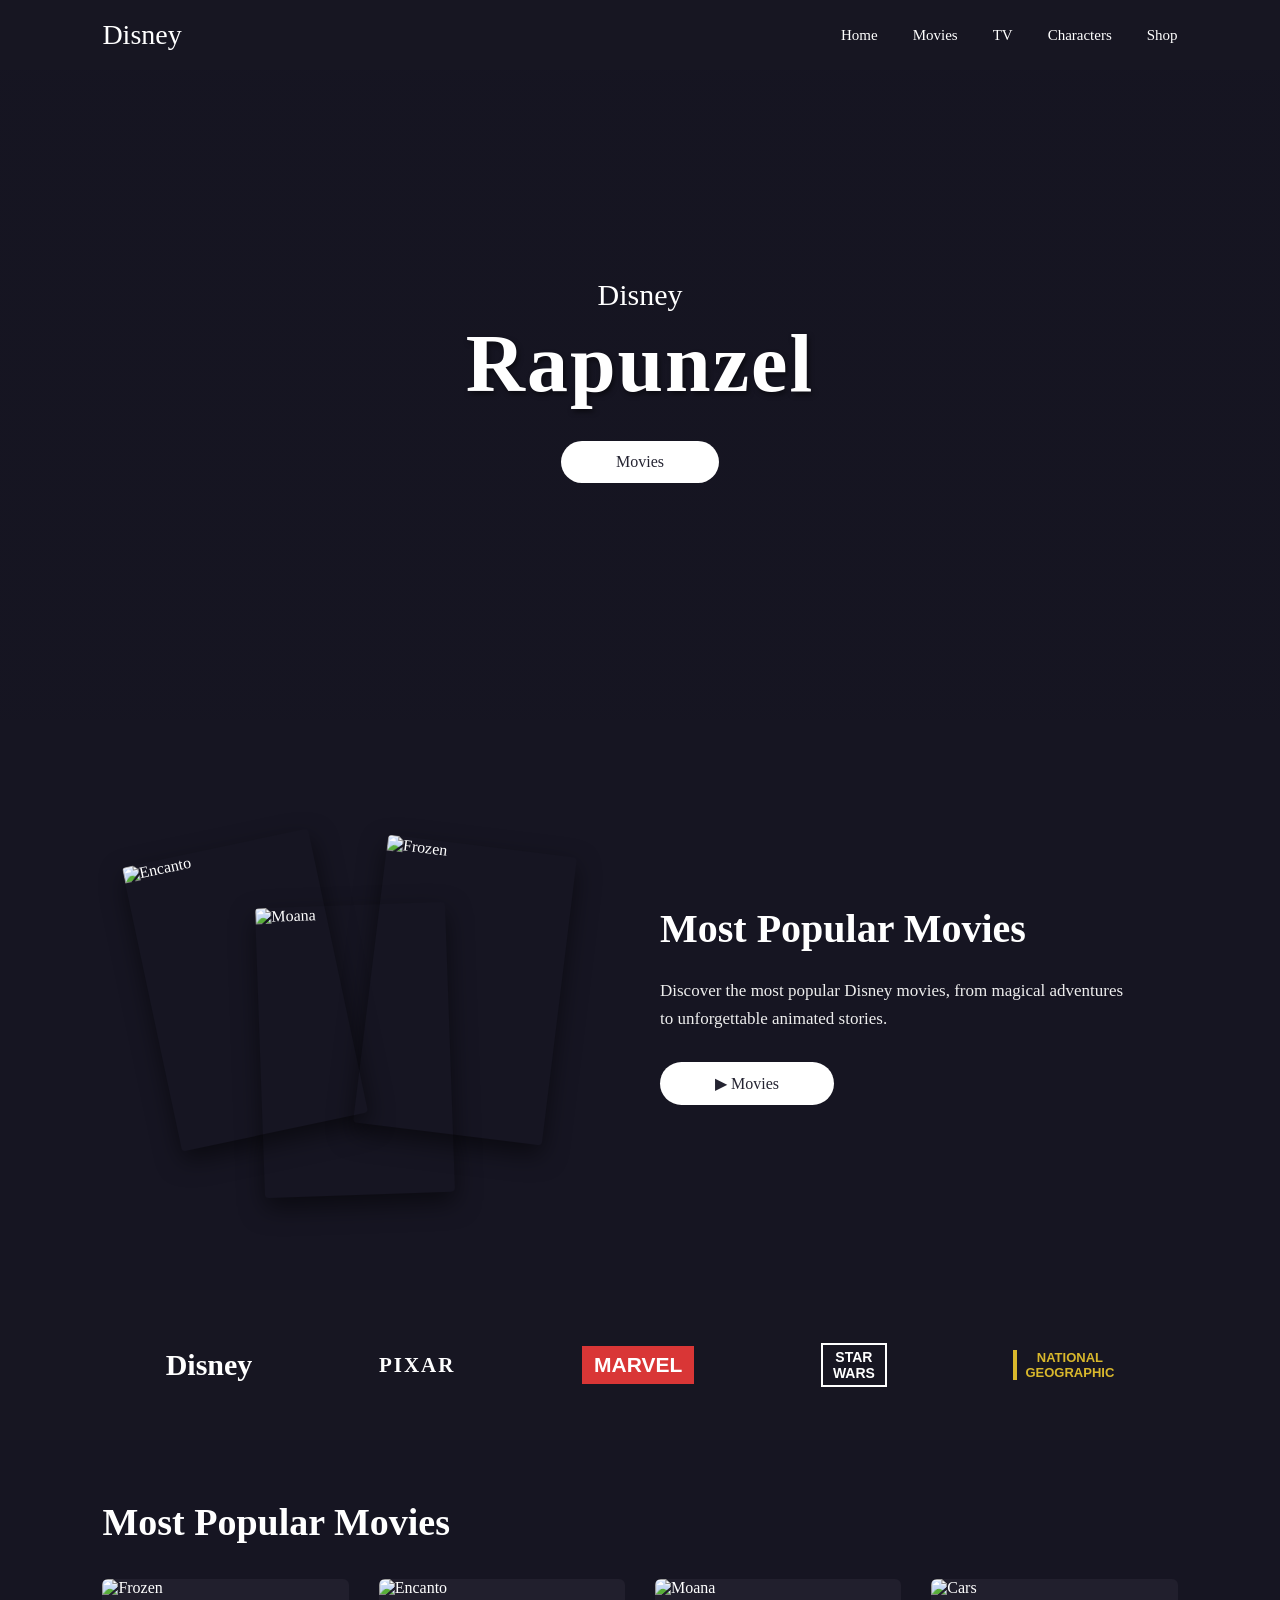
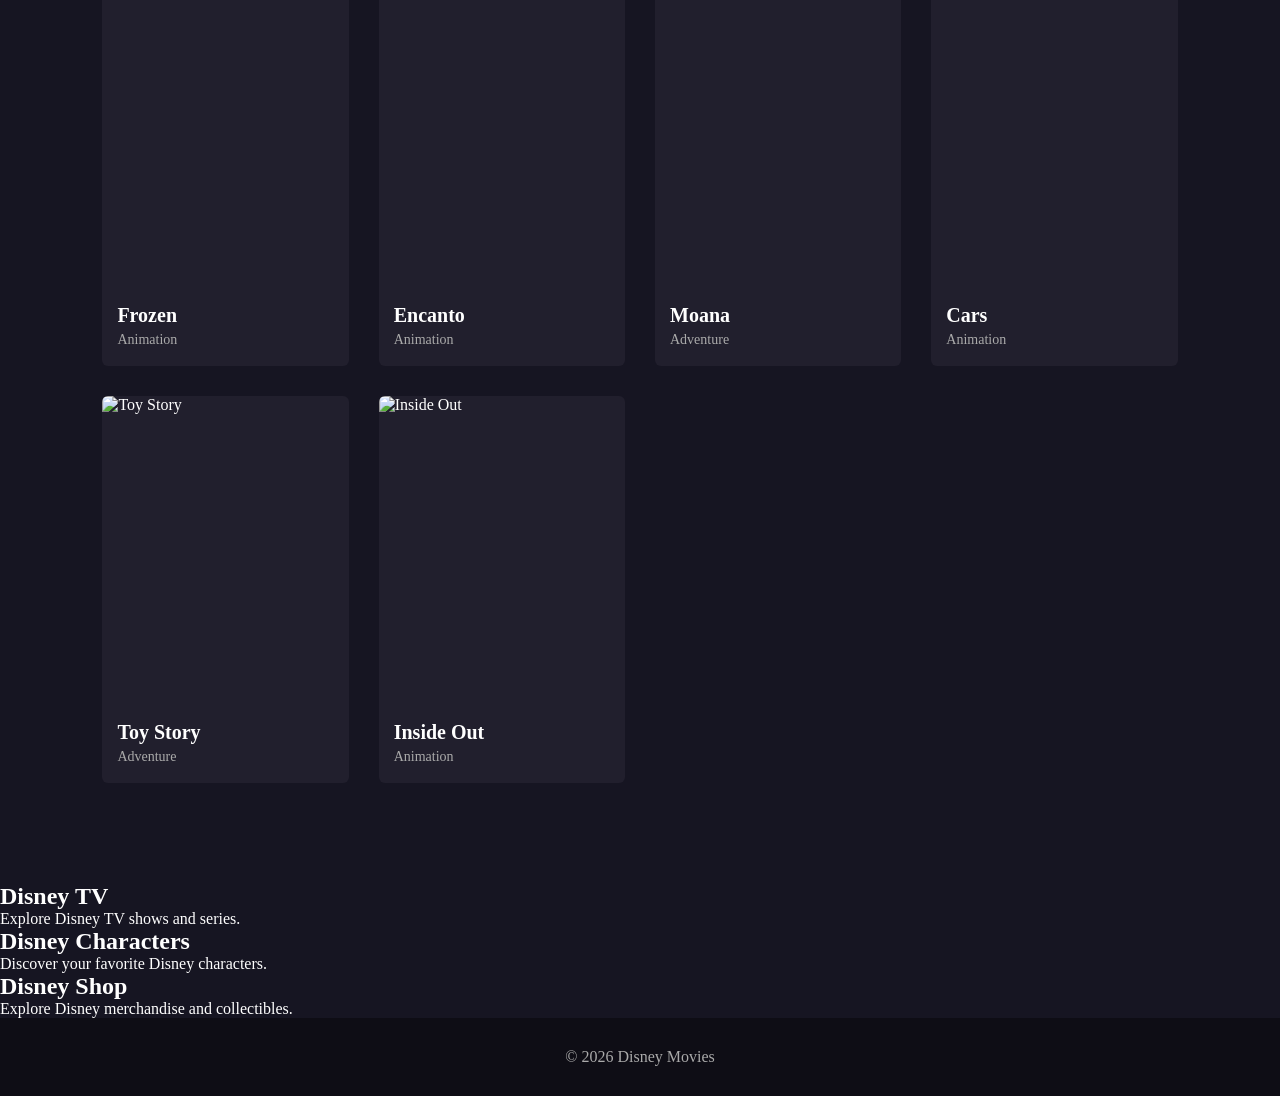
==== index.html @ c199c4aa "Rename index1.html to index.html" ====
<!DOCTYPE html>
<html lang="en">

<head>
    <meta charset="UTF-8">
    <meta name="viewport" content="width=device-width, initial-scale=1.0">

    <title>Disney Movies</title>

    <link rel="stylesheet" href="style.css">
</head>

<body>

    <header class="header">

        <div class="logo">
            Disney
        </div>

        <nav class="navigation">
            <a href="#home">Home</a>
            <a href="#movies">Movies</a>
            <a href="#tv">TV</a>
            <a href="#characters">Characters</a>
            <a href="#shop">Shop</a>
        </nav>

    </header>

    <section class="hero" id="home">

        <div class="hero-content">

            <p class="disney-text">Disney</p>

            <h1>Rapunzel</h1>

            <button onclick="showMovies()">
                Movies
            </button>

        </div>

    </section>


    <section class="popular">

        <div class="popular-images">

            <img
                src="https://avatars.mds.yandex.net/get-kinopoisk-image/4303601/fab75458-dd2e-4861-8668-f591da4f61c4/600x900"
                class="image-left"
                alt="Encanto">

            <img
                src="https://encrypted-tbn0.gstatic.com/images?q=tbn:ANd9GcTZdTd1PuPu24Ao5kO4HA-6PempdgMdZi6ZgrT46JISyiHgLOpsBIigSn0&s=10"
                class="image-middle"
                alt="Frozen">

            <img
                src="https://encrypted-tbn0.gstatic.com/images?q=tbn:ANd9GcQnatO44G1CuB3Fu7SoTBupJCiv5TjbanZctfpO6c_njw&s"
                class="image-front"
                alt="Moana">

        </div>


        <div class="popular-content">

            <h2>Most Popular Movies</h2>

            <p>
                Discover the most popular Disney movies,
                from magical adventures to unforgettable
                animated stories.
            </p>

            <button onclick="showMovies()">
                ▶ Movies
            </button>

        </div>

    </section>

    <section class="brands">

        <div class="brand disney">
            Disney
        </div>

        <div class="brand pixar">
            PIXAR
        </div>

        <div class="brand marvel">
            MARVEL
        </div>

        <div class="brand starwars">
            STAR<br>WARS
        </div>

        <div class="brand national">
            NATIONAL<br>
            GEOGRAPHIC
        </div>

    </section>


    <section class="movies" id="movies">

        <h2>Most Popular Movies</h2>

        <div class="movie-grid">

            <div class="movie-card">

                <img
                    src="https://encrypted-tbn0.gstatic.com/images?q=tbn:ANd9GcTZdTd1PuPu24Ao5kO4HA-6PempdgMdZi6ZgrT46JISyiHgLOpsBIigSn0&s=10"
                    alt="Frozen">

                <h3>Frozen</h3>

                <p>Animation</p>

            </div>


            <div class="movie-card">

                <img
                    src="https://avatars.mds.yandex.net/get-kinopoisk-image/4303601/fab75458-dd2e-4861-8668-f591da4f61c4/600x900"
                    alt="Encanto">

                <h3>Encanto</h3>

                <p>Animation</p>

            </div>


            <div class="movie-card">

                <img
                    src="https://encrypted-tbn0.gstatic.com/images?q=tbn:ANd9GcQnatO44G1CuB3Fu7SoTBupJCiv5TjbanZctfpO6c_njw&s"
                    alt="Moana">

                <h3>Moana</h3>

                <p>Adventure</p>

            </div>


            <div class="movie-card">

                <img
                    src="https://encrypted-tbn0.gstatic.com/images?q=tbn:ANd9GcQ3k7v6_SktgQ-YpA9iFy2vHXNyQZaZ1GihhSyTYmEQkA&s=10"
                    alt="Cars">

                <h3>Cars</h3>

                <p>Animation</p>

            </div>


            <div class="movie-card">

                <img
                    src="https://encrypted-tbn0.gstatic.com/images?q=tbn:ANd9GcTUimkwQRjwt1VPOeXQEAZqONifcJifjbICpaex6gE_OW0L7CrWBaIlp6c&s=10"
                    alt="Toy Story">

                <h3>Toy Story</h3>

                <p>Adventure</p>

            </div>


            <div class="movie-card">

                <img
                    src="https://encrypted-tbn0.gstatic.com/images?q=tbn:ANd9GcTiFy94jATgGvc54kxA-avFKZo_eTvGxeE_0Ns66_km1A&s"
                    alt="Inside Out">

                <h3>Inside Out</h3>

                <p>Animation</p>

            </div>

        </div>

    </section>


    <section id="tv">

        <h2>Disney TV</h2>

        <p>Explore Disney TV shows and series.</p>

    </section>


    <!-- CHARACTERS -->

    <section id="characters">

        <h2>Disney Characters</h2>

        <p>Discover your favorite Disney characters.</p>

    </section>


    <!-- SHOP -->

    <section id="shop">

        <h2>Disney Shop</h2>

        <p>Explore Disney merchandise and collectibles.</p>

    </section>


    <footer>

        <p>© 2026 Disney Movies</p>

    </footer>


    <script src="script.js"></script>

</body>

</html>
---- style.css ----
* {
    margin: 0;
    padding: 0;
    box-sizing: border-box;
}

html {
    scroll-behavior: smooth;
}

body {
    font-family: Georgia, "Times New Roman", serif;

    background: #161522;

    color: white;
}


.header {
    height: 70px;

    display: flex;

    justify-content: space-between;

    align-items: center;

    padding: 0 8%;

    background: #171622;
}

.logo {
    font-size: 28px;

    font-family: cursive;
}

.navigation {
    display: flex;

    gap: 35px;
}

.navigation a {
    color: white;

    text-decoration: none;

    font-size: 15px;

    transition: 0.3s;
}

.navigation a:hover {
    color: #cbb7e8;
}


.hero {
    min-height: 650px;

    position: relative;

    display: flex;

    justify-content: center;

    align-items: center;

    text-align: center;

    background-image:
        linear-gradient(
            rgba(20, 20, 30, 0.15),
            rgba(20, 20, 30, 0.15)
        ),
        url("https://masterfresok.ru/upload/iblock/03f/qywxh80svms1f5at82fqnam6bslz72og.jpg");

    background-size: cover;

    background-position: center;
}

.hero-content {
    margin-top: -30px;
}

.disney-text {
    font-family: cursive;

    font-size: 30px;

    margin-bottom: 5px;
}

.hero h1 {
    font-size: 82px;

    font-weight: 600;

    letter-spacing: 2px;

    text-shadow:
        2px 3px 5px rgba(0, 0, 0, 0.5);
}


button {
    border: none;

    background: white;

    color: #242331;

    padding: 12px 55px;

    border-radius: 30px;

    font-family: Georgia, serif;

    font-size: 16px;

    cursor: pointer;

    margin-top: 30px;

    transition: 0.3s;
}

button:hover {
    transform: scale(1.05);

    background: #e9e5ef;
}


.popular {
    min-height: 570px;

    display: flex;

    align-items: center;

    justify-content: center;

    gap: 90px;

    padding: 80px 8%;
}



.popular-images {
    position: relative;

    width: 430px;

    height: 400px;
}

.popular-images img {
    position: absolute;

    width: 190px;

    height: 290px;

    object-fit: cover;

    border-radius: 4px;

    box-shadow:
        0 10px 25px rgba(0, 0, 0, 0.5);
}


.image-left {
    left: 10px;

    top: 40px;

    transform: rotate(-12deg);
}


.image-middle {
    right: 10px;

    top: 40px;

    transform: rotate(7deg);
}


.image-front {
    left: 120px;

    top: 100px;

    z-index: 3;

    transform: rotate(-2deg);
}


.popular-content {
    max-width: 480px;
}

.popular-content h2 {
    font-size: 40px;

    margin-bottom: 25px;
}

.popular-content p {
    font-size: 17px;

    line-height: 1.6;

    color: #eeeeee;
}

.brands {
    min-height: 150px;

    display: flex;

    justify-content: space-around;

    align-items: center;

    padding: 30px 8%;

    background: #171622;
}

.brand {
    font-weight: bold;

    font-size: 21px;

    text-align: center;
}

.disney {
    font-family: cursive;

    font-size: 30px;
}

.pixar {
    letter-spacing: 2px;
}

.marvel {
    background: #d93636;

    padding: 7px 12px;

    font-family: Arial, sans-serif;
}

.starwars {
    font-family: Arial, sans-serif;

    border: 2px solid white;

    padding: 4px 10px;

    font-size: 14px;
}

.national {
    color: #d9b82c;

    border-left: 4px solid #d9b82c;

    padding-left: 8px;

    font-family: Arial, sans-serif;

    font-size: 13px;
}

.movies {
    padding: 60px 8% 100px;
}

.movies > h2 {
    font-size: 38px;

    margin-bottom: 35px;
}



.movie-grid {
    display: grid;

    grid-template-columns:
        repeat(4, 1fr);

    gap: 30px;
}


.movie-card {
    background: #211f2d;

    border-radius: 6px;

    overflow: hidden;

    padding-bottom: 18px;

    transition: 0.3s;
}

.movie-card:hover {
    transform: translateY(-8px);

    box-shadow:
        0 15px 30px rgba(0, 0, 0, 0.35);
}


.movie-card img {
    width: 100%;

    height: 310px;

    object-fit: cover;

    display: block;
}


.movie-card h3 {
    font-size: 20px;

    margin:
        15px 15px 5px;
}


/* Жанр */

.movie-card p {
    color: #aaa;

    margin-left: 15px;

    font-size: 14px;
}

footer {
    text-align: center;

    padding: 30px;

    background: #0e0d15;

    color: #aaa;
}


@media (max-width: 900px) {

    .popular {
        gap: 40px;

        padding: 60px 5%;
    }

    .popular-images {
        transform: scale(0.8);
    }

    .popular-content h2 {
        font-size: 32px;
    }

    .movie-grid {
        grid-template-columns:
            repeat(2, 1fr);
    }

}



@media (max-width: 600px) {

    .header {
        height: auto;

        flex-direction: column;

        gap: 20px;

        padding: 20px;
    }

    .navigation {
        gap: 15px;

        flex-wrap: wrap;

        justify-content: center;
    }


    .hero {
        min-height: 550px;
    }

    .hero h1 {
        font-size: 55px;
    }


    .popular {
        flex-direction: column;

        padding: 70px 20px;

        text-align: center;
    }

    .popular-images {
        transform: scale(0.75);

        margin-bottom: -40px;
    }

    .popular-content {
        max-width: 100%;
    }


    .brands {
        flex-wrap: wrap;

        gap: 30px;
    }


    .movie-grid {
        grid-template-columns: 1fr;
    }

    .movies {
        padding: 50px 20px;
    }

}
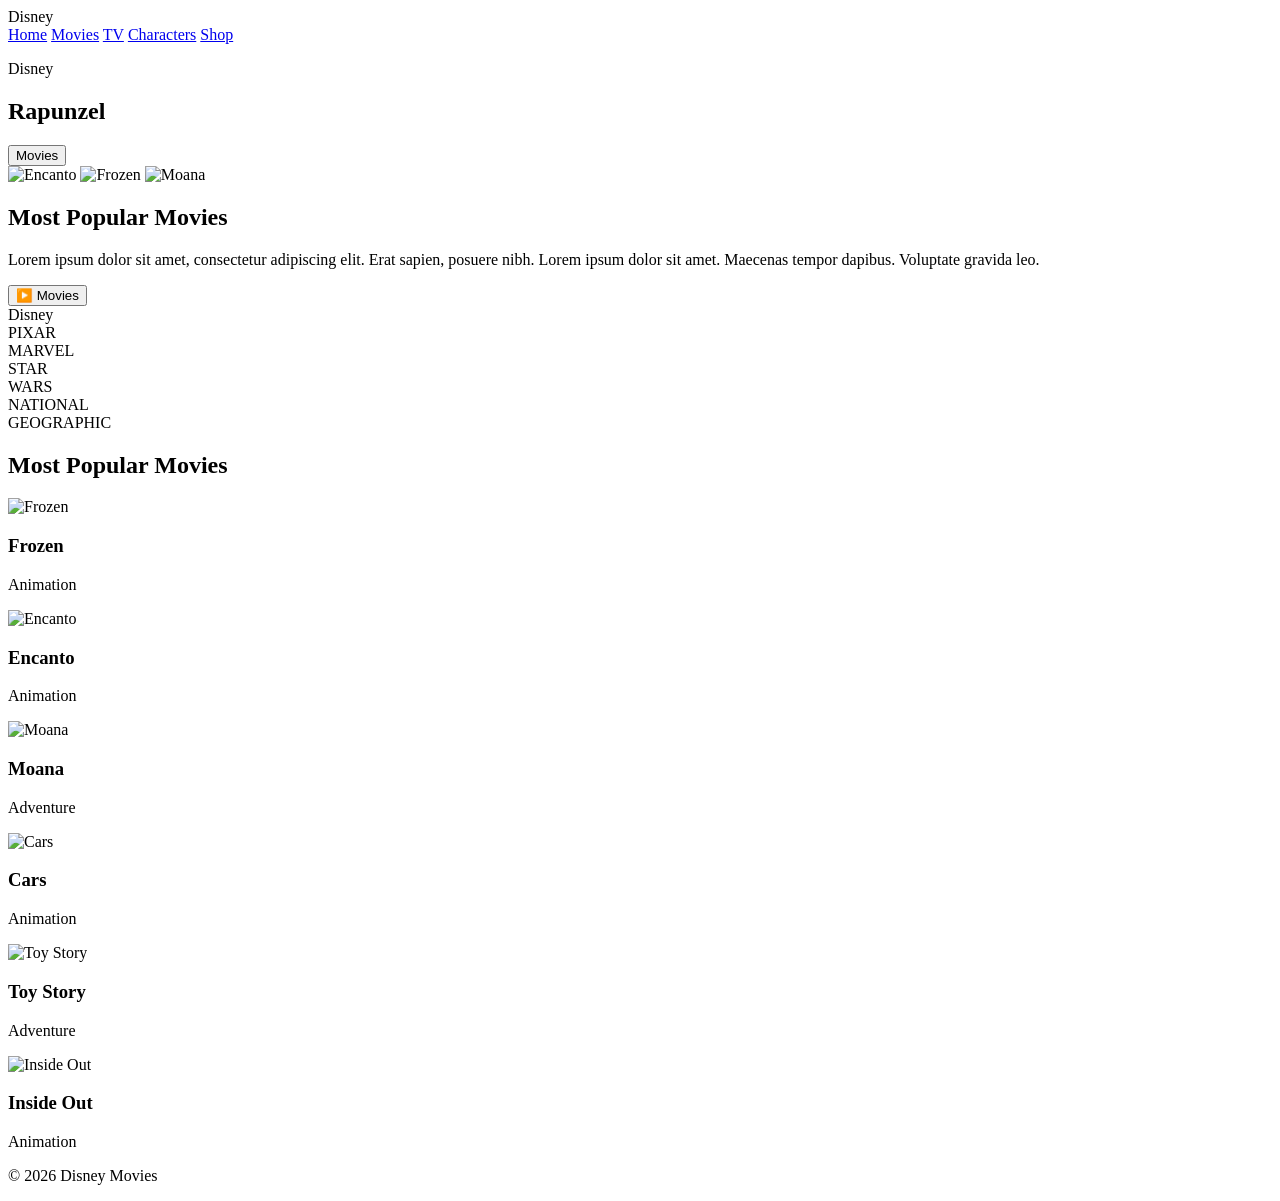
==== commit 07724393: "Add files via upload" ====
--- a/index.html
+++ b/index.html
@@ -7,7 +7,7 @@
 
     <title>Disney Movies</title>
 
-    <link rel="stylesheet" href="style.css">
+    <link rel="stylesheet" href="css/style.css">
 </head>
 
 <body>
@@ -28,6 +28,8 @@
 
     </header>
 
+
+
     <section class="hero" id="home">
 
         <div class="hero-content">
@@ -45,22 +47,22 @@
     </section>
 
 
-    <section class="popular">
+    <section class="popular" id="movies">
 
         <div class="popular-images">
 
             <img
-                src="https://avatars.mds.yandex.net/get-kinopoisk-image/4303601/fab75458-dd2e-4861-8668-f591da4f61c4/600x900"
+                src="images/220x330.webp"
                 class="image-left"
                 alt="Encanto">
 
             <img
-                src="https://encrypted-tbn0.gstatic.com/images?q=tbn:ANd9GcTZdTd1PuPu24Ao5kO4HA-6PempdgMdZi6ZgrT46JISyiHgLOpsBIigSn0&s=10"
+                src="images/646017.jpg"
                 class="image-middle"
                 alt="Frozen">
 
             <img
-                src="https://encrypted-tbn0.gstatic.com/images?q=tbn:ANd9GcQnatO44G1CuB3Fu7SoTBupJCiv5TjbanZctfpO6c_njw&s"
+                src="images/Moana_Teaser_Poster.jpg"
                 class="image-front"
                 alt="Moana">
 
@@ -72,18 +74,22 @@
             <h2>Most Popular Movies</h2>
 
             <p>
-                Discover the most popular Disney movies,
-                from magical adventures to unforgettable
-                animated stories.
+                Lorem ipsum dolor sit amet,
+                consectetur adipiscing elit.
+                Erat sapien, posuere nibh.
+                Lorem ipsum dolor sit amet.
+                Maecenas tempor dapibus.
+                Voluptate gravida leo.
             </p>
 
             <button onclick="showMovies()">
-                ▶ Movies
+                ▶️ Movies
             </button>
 
         </div>
 
     </section>
+
 
     <section class="brands">
 
@@ -109,18 +115,17 @@
         </div>
 
     </section>
-
-
-    <section class="movies" id="movies">
+    <section class="movies" id="characters">
 
         <h2>Most Popular Movies</h2>
 
         <div class="movie-grid">
 
-            <div class="movie-card">
-
-                <img
-                    src="https://encrypted-tbn0.gstatic.com/images?q=tbn:ANd9GcTZdTd1PuPu24Ao5kO4HA-6PempdgMdZi6ZgrT46JISyiHgLOpsBIigSn0&s=10"
+
+            <div class="movie-card">
+
+                <img
+                    src="images/646017.jpg"
                     alt="Frozen">
 
                 <h3>Frozen</h3>
@@ -133,7 +138,7 @@
             <div class="movie-card">
 
                 <img
-                    src="https://avatars.mds.yandex.net/get-kinopoisk-image/4303601/fab75458-dd2e-4861-8668-f591da4f61c4/600x900"
+                    src="images/220x330.webp"
                     alt="Encanto">
 
                 <h3>Encanto</h3>
@@ -146,7 +151,7 @@
             <div class="movie-card">
 
                 <img
-                    src="https://encrypted-tbn0.gstatic.com/images?q=tbn:ANd9GcQnatO44G1CuB3Fu7SoTBupJCiv5TjbanZctfpO6c_njw&s"
+                    src="images/Moana_Teaser_Poster.jpg"
                     alt="Moana">
 
                 <h3>Moana</h3>
@@ -159,7 +164,7 @@
             <div class="movie-card">
 
                 <img
-                    src="https://encrypted-tbn0.gstatic.com/images?q=tbn:ANd9GcQ3k7v6_SktgQ-YpA9iFy2vHXNyQZaZ1GihhSyTYmEQkA&s=10"
+                    src="images/Cars.webp"
                     alt="Cars">
 
                 <h3>Cars</h3>
@@ -172,7 +177,7 @@
             <div class="movie-card">
 
                 <img
-                    src="https://encrypted-tbn0.gstatic.com/images?q=tbn:ANd9GcTUimkwQRjwt1VPOeXQEAZqONifcJifjbICpaex6gE_OW0L7CrWBaIlp6c&s=10"
+                    src="images/Toy_Story_1995_Poster.jpg"
                     alt="Toy Story">
 
                 <h3>Toy Story</h3>
@@ -185,7 +190,7 @@
             <div class="movie-card">
 
                 <img
-                    src="https://encrypted-tbn0.gstatic.com/images?q=tbn:ANd9GcTiFy94jATgGvc54kxA-avFKZo_eTvGxeE_0Ns66_km1A&s"
+                    src="images/Inside_Out_2_poster.jpg"
                     alt="Inside Out">
 
                 <h3>Inside Out</h3>
@@ -198,47 +203,13 @@
 
     </section>
 
-
-    <section id="tv">
-
-        <h2>Disney TV</h2>
-
-        <p>Explore Disney TV shows and series.</p>
-
-    </section>
-
-
-    <!-- CHARACTERS -->
-
-    <section id="characters">
-
-        <h2>Disney Characters</h2>
-
-        <p>Discover your favorite Disney characters.</p>
-
-    </section>
-
-
-    <!-- SHOP -->
-
-    <section id="shop">
-
-        <h2>Disney Shop</h2>
-
-        <p>Explore Disney merchandise and collectibles.</p>
-
-    </section>
-
-
     <footer>
 
-        <p>© 2026 Disney Movies</p>
+        <p>©️ 2026 Disney Movies</p>
 
     </footer>
 
 
-    <script src="script.js"></script>
-
 </body>
 
-</html>
+</html>
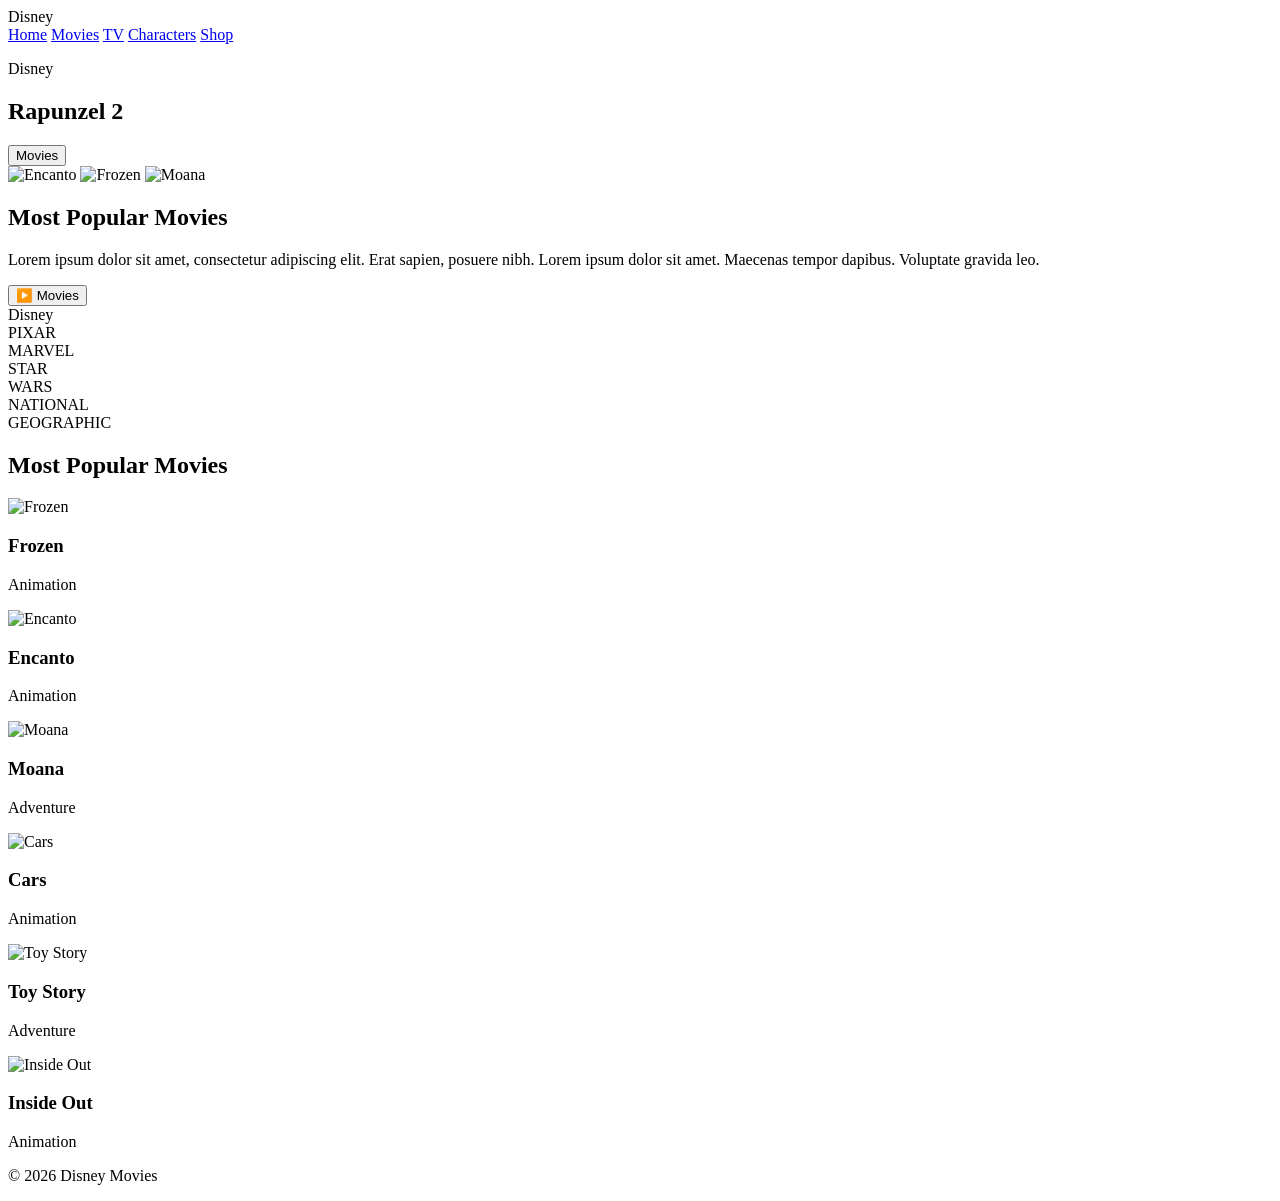
==== commit 8dc5e888: "Update index.html Update page title" ====
--- a/index.html
+++ b/index.html
@@ -5,7 +5,7 @@
     <meta charset="UTF-8">
     <meta name="viewport" content="width=device-width, initial-scale=1.0">
 
-    <title>Disney Movies</title>
+    <title>My Disney Movies</title>
 
     <link rel="stylesheet" href="css/style.css">
 </head>
@@ -36,7 +36,7 @@
 
             <p class="disney-text">Disney</p>
 
-            <h1>Rapunzel</h1>
+            <h1>Rapunzel 2</h1>
 
             <button onclick="showMovies()">
                 Movies
@@ -212,4 +212,4 @@
 
 </body>
 
-</html>+</html>
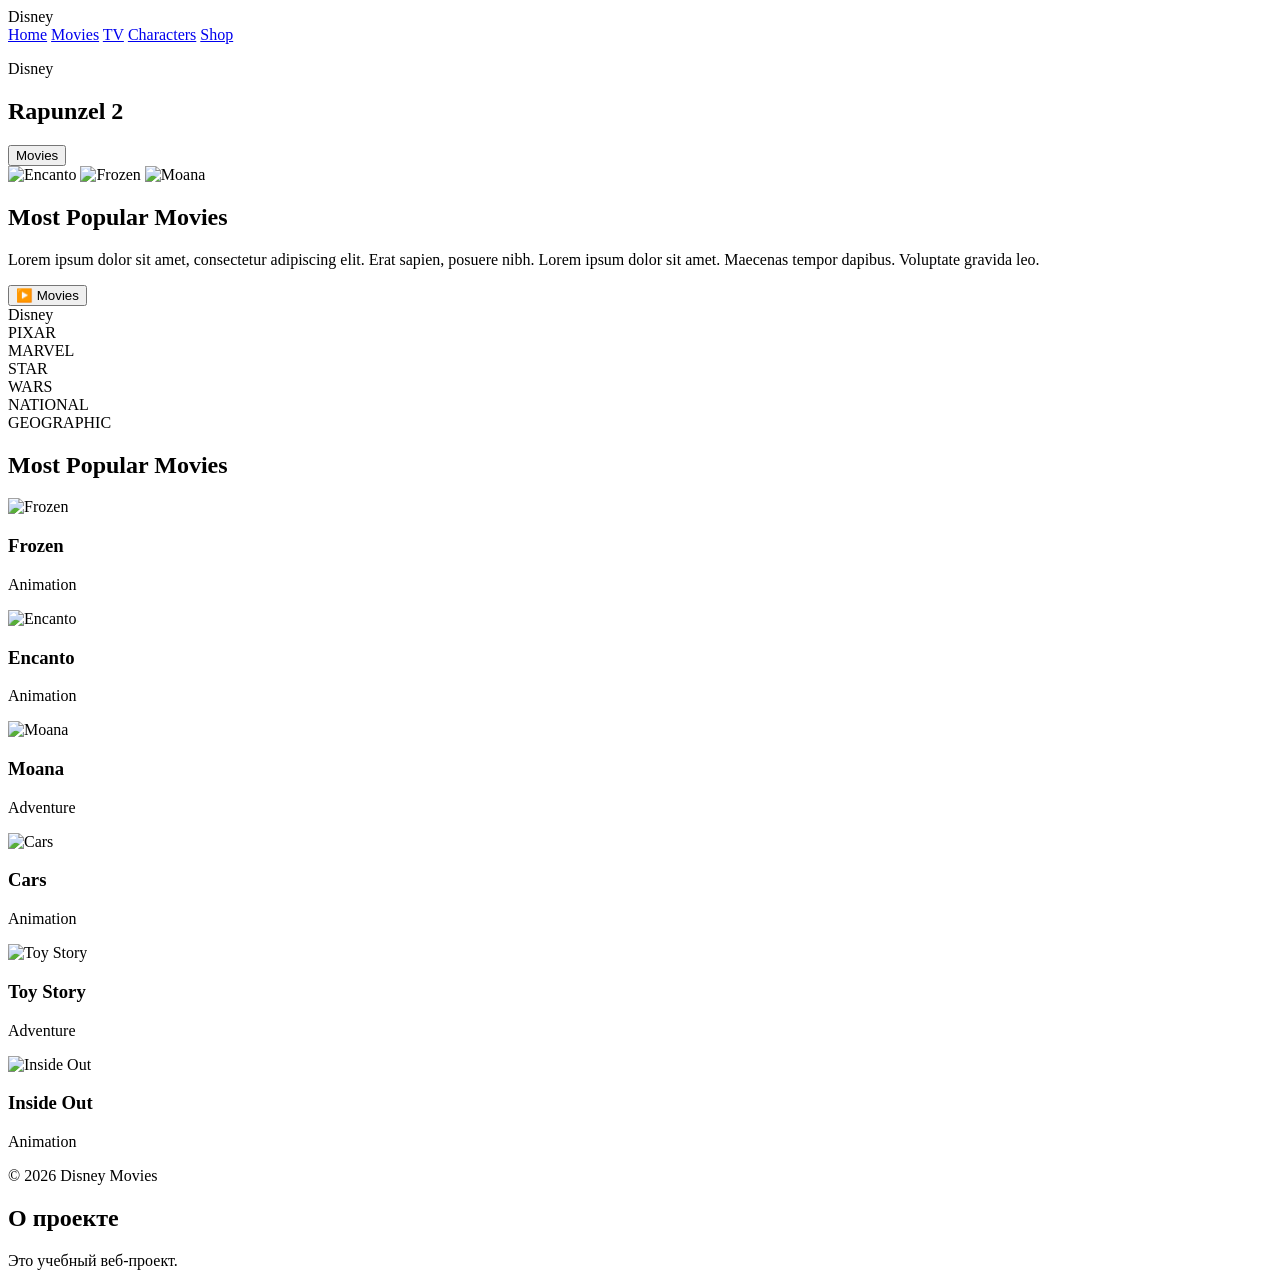
==== commit ed27b80b: "Update index.html Add about selection" ====
--- a/index.html
+++ b/index.html
@@ -208,7 +208,10 @@
         <p>©️ 2026 Disney Movies</p>
 
     </footer>
-
+<section>
+    <h2>О проекте</h2>
+    <p>Это учебный веб-проект.</p>
+</section>
 
 </body>
 
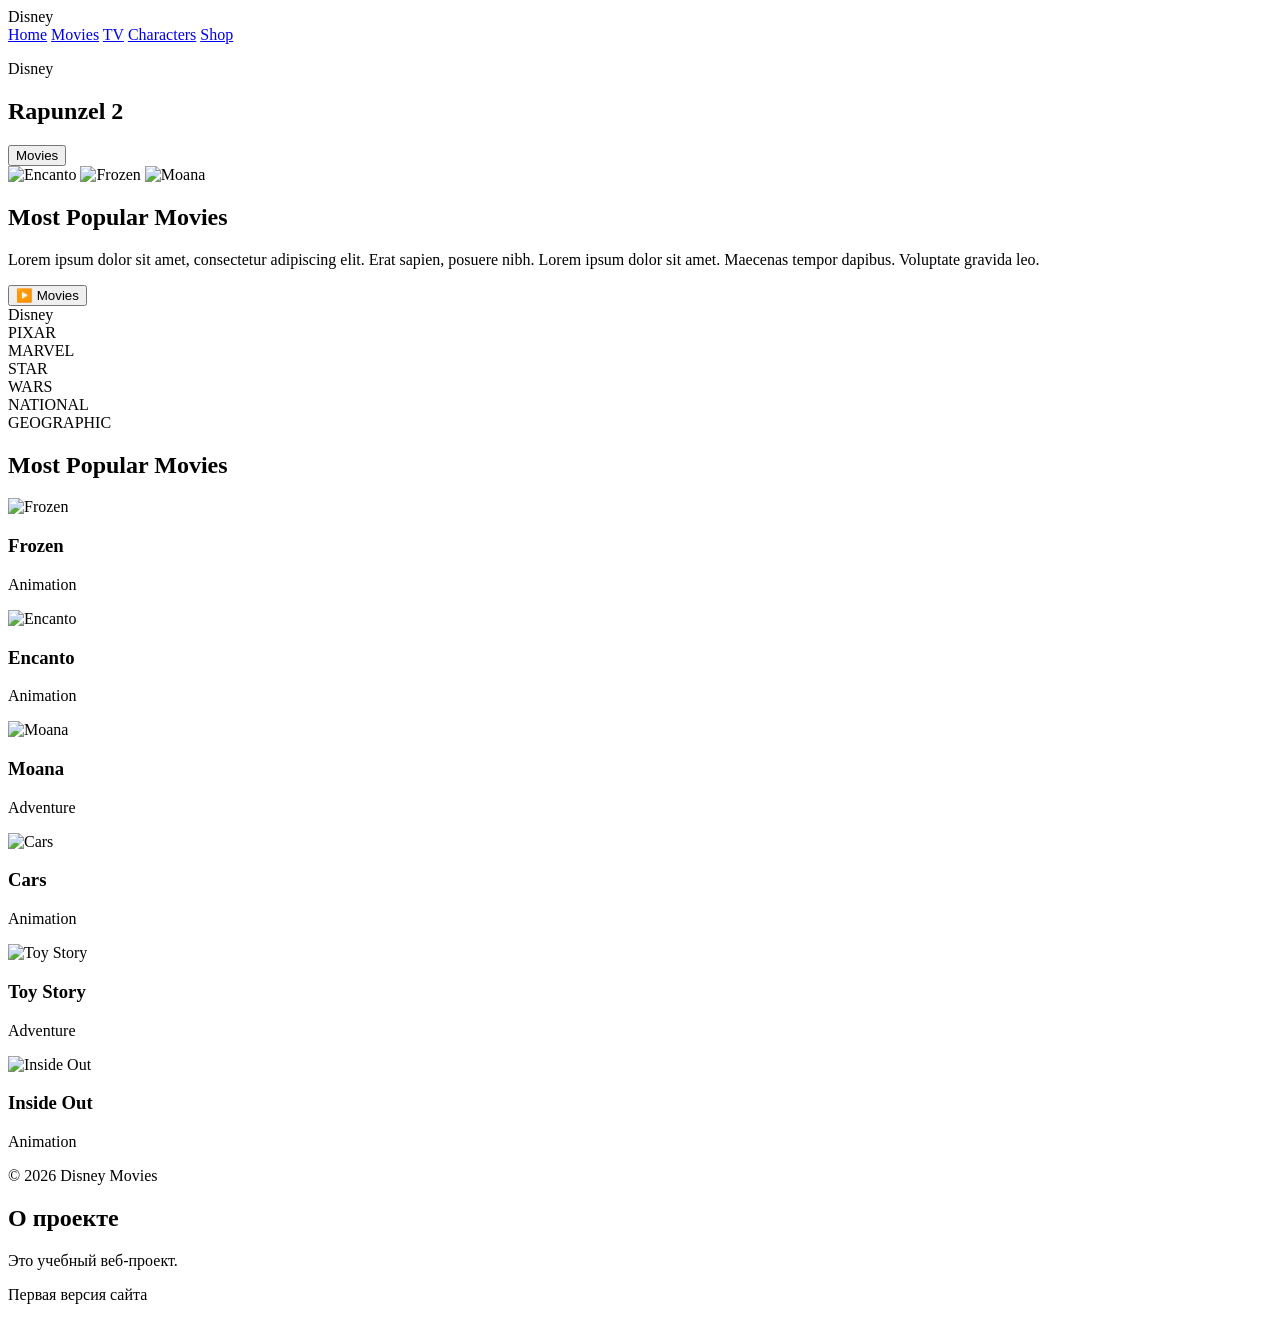
==== commit 5a968e47: "Update index.html Создана первая версия сайта" ====
--- a/index.html
+++ b/index.html
@@ -211,6 +211,7 @@
 <section>
     <h2>О проекте</h2>
     <p>Это учебный веб-проект.</p>
+    <p>Первая версия сайта</p>
 </section>
 
 </body>
